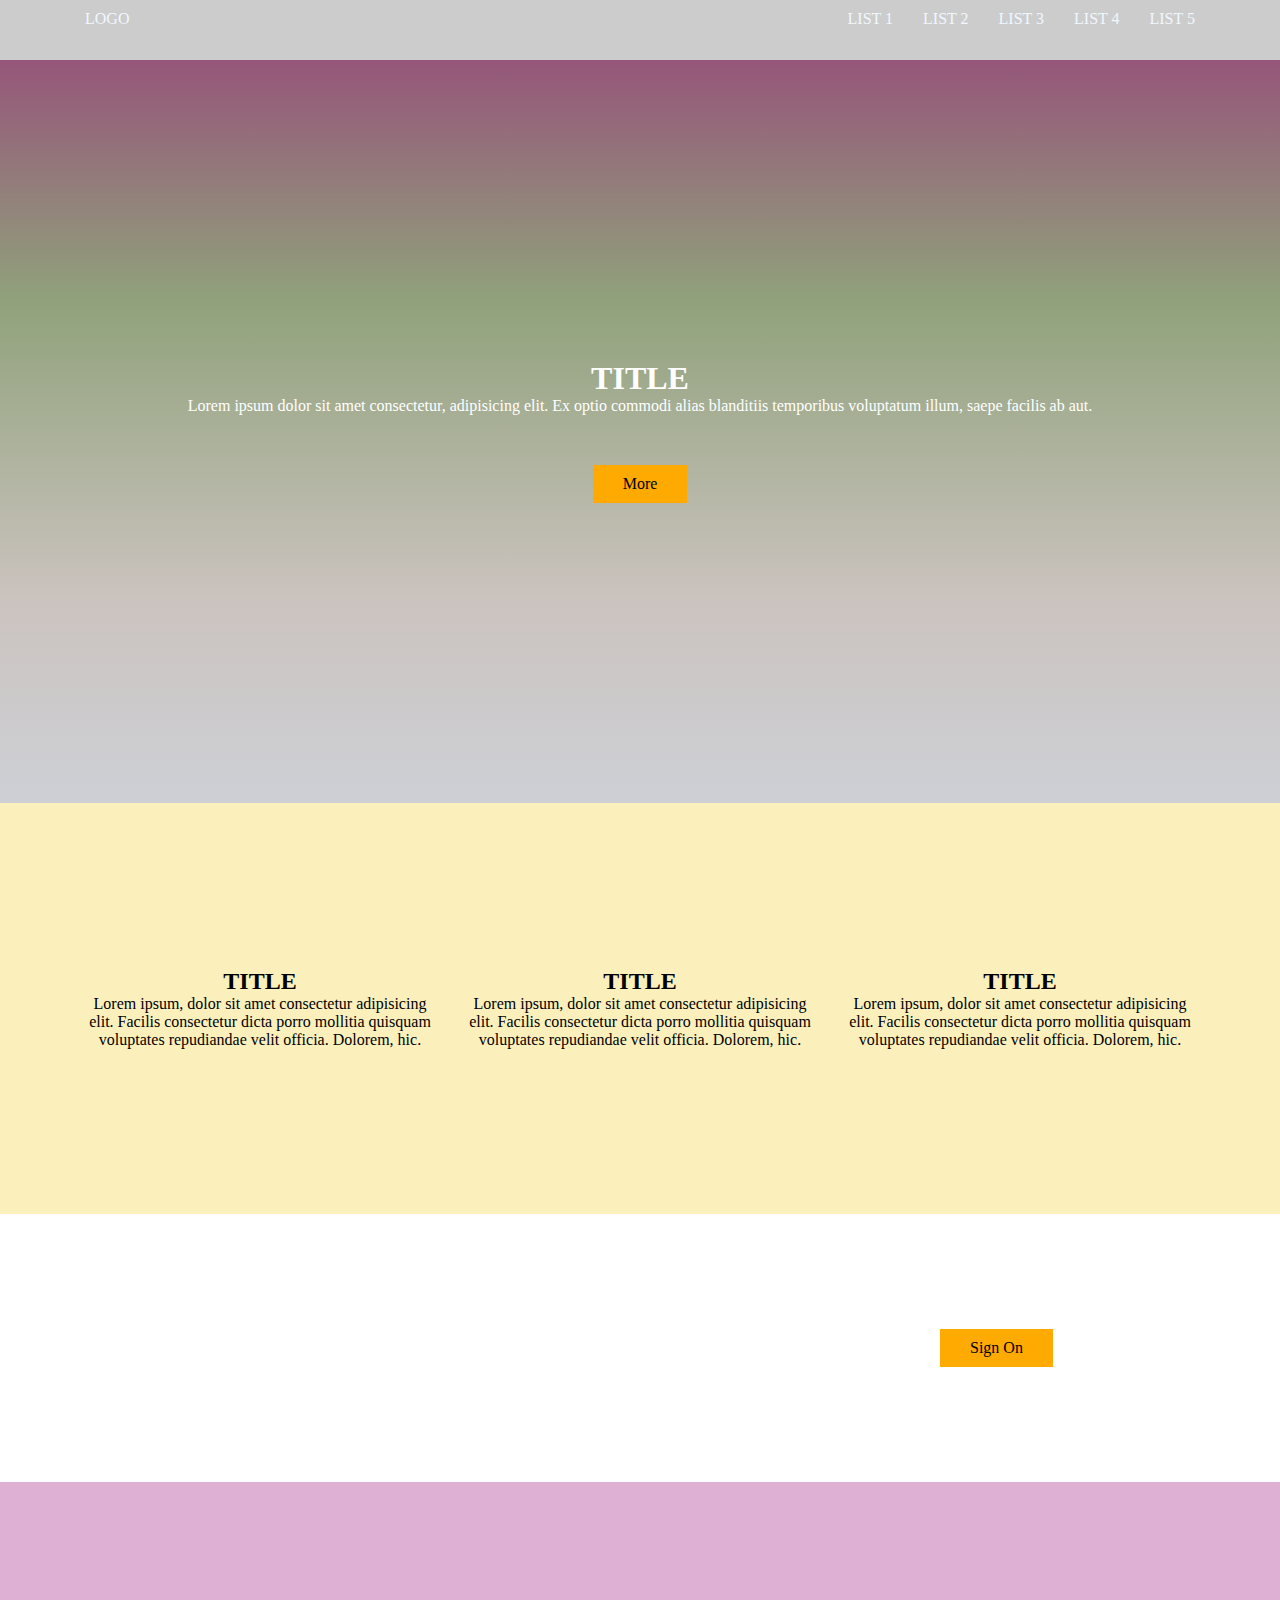
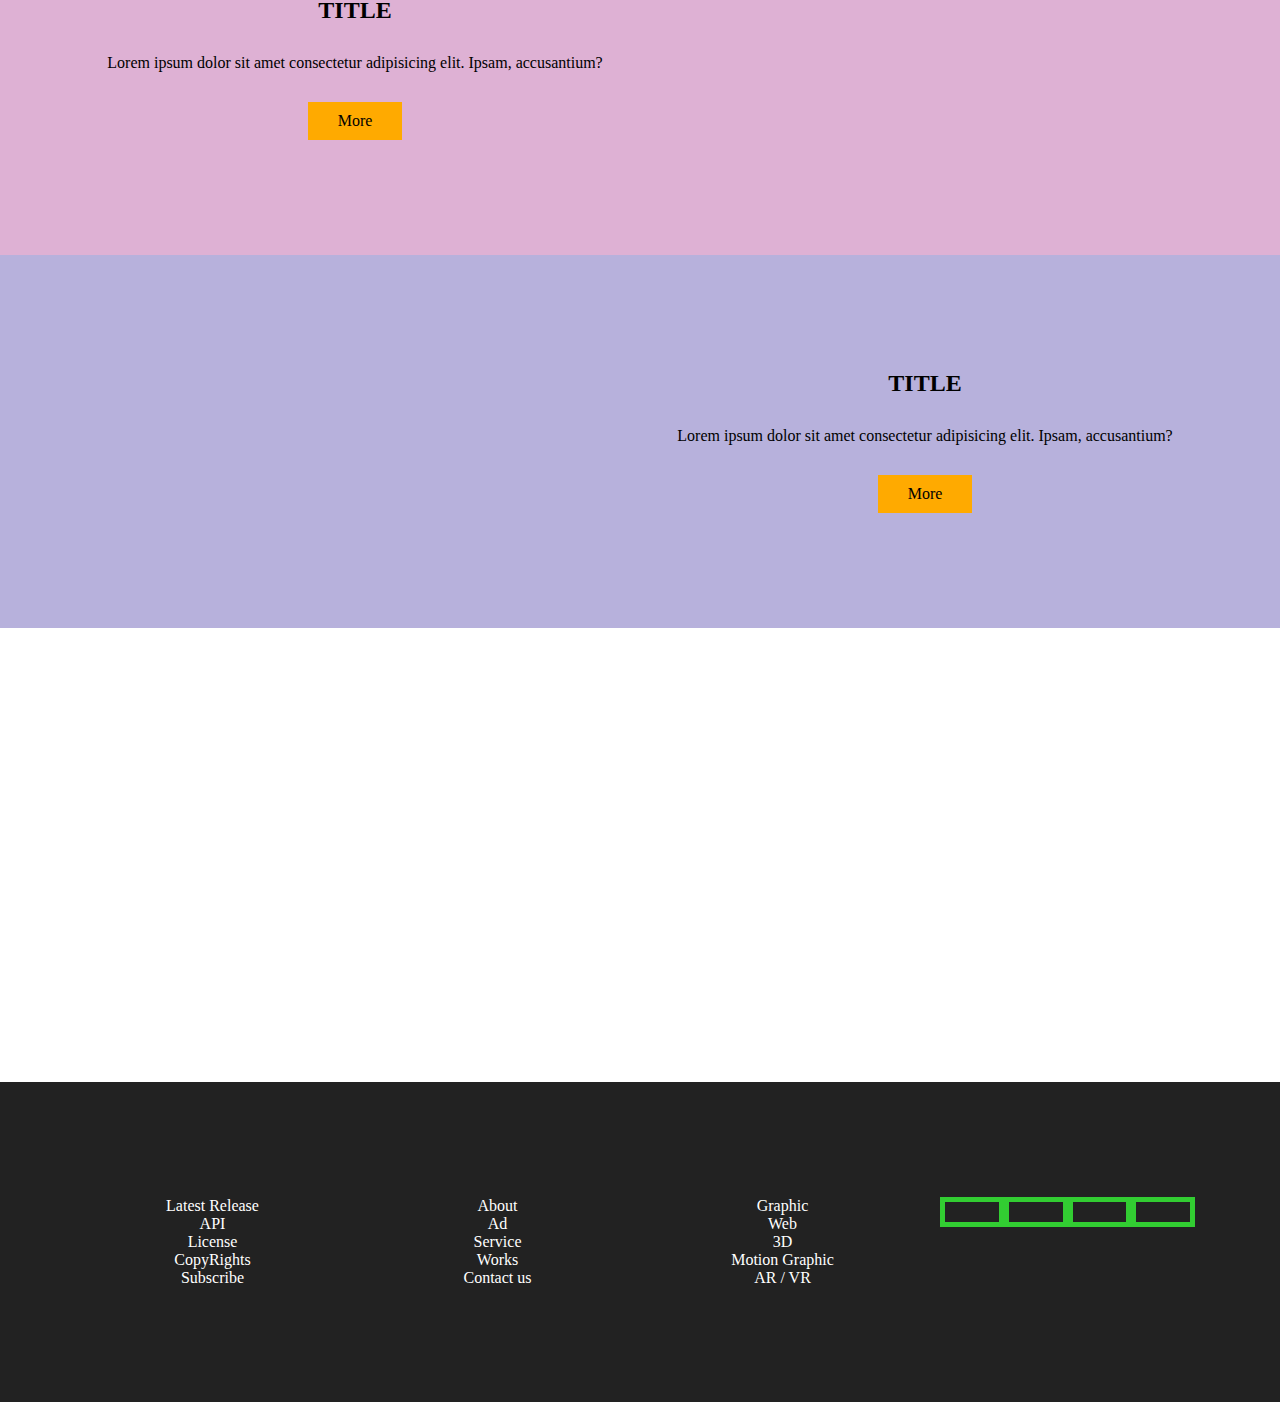
==== hamburger.html @ 64a3a569 "second index" ====
<!DOCTYPE html>
<html lang="en">

<head>
    <meta charset="UTF-8">
    <meta name="viewport" content="width=device-width, initial-scale=1.0">
    <meta http-equiv="X-UA-Compatible" content="ie=edge">
    <title>Document</title>
    <link rel="stylesheet" href="https://use.fontawesome.com/releases/v5.4.2/css/all.css" integrity="sha384-/rXc/GQVaYpyDdyxK+ecHPVYJSN9bmVFBvjA/9eOB+pb3F2w2N6fc5qB9Ew5yIns"
        crossorigin="anonymous">
    <link rel="stylesheet" href="global.css">
    <link rel="stylesheet" href="grid.css">
    <link rel="stylesheet" href="hamburger_style.css">
    <script src="https://code.jquery.com/jquery-3.3.1.min.js"></script>
    <script>
        $(function () {
            $(".hamburger").click(function () {
                $(".menu").slideToggle();
            })


            $(window).resize(function () {
                let w = $(window).width();
                console.log(w);
                if (w > 600) {
                    $(".menu").show();
                } else {
                    $(".menu").hide();
                }
            });
        })
    </script>
</head>

<body>
    <nav class="full-width">
        <div class="fixed-width clearfix">
            <div class="hamburger">
                <span></span>
            </div>
            <div class="logo">
                <a href="#">LOGO</a>
            </div>
            <div class="menu">
                <ul>
                    <li>
                        <a href="#">LIST 1</a>
                        <ul class="submenu">
                            <li><a href="#">list1</a></li>
                            <li><a href="#">list2</a></li>
                            <li><a href="#">list3</a></li>
                            <li><a href="#">list4</a></li>
                            <li><a href="#">list5</a></li>
                        </ul>
                    </li>
                    <li>
                        <a href="#">LIST 2</a>
                        <ul class="submenu">
                            <li><a href="#">list1</a></li>
                            <li><a href="#">list2</a></li>
                            <li><a href="#">list3</a></li>
                            <li><a href="#">list4</a></li>
                        </ul>
                    </li>
                    <li>
                        <a href="#">LIST 3</a>
                        <ul class="submenu">
                            <li><a href="#">list1</a></li>
                            <li><a href="#">list2</a></li>
                            <li><a href="#">list3</a></li>
                        </ul>
                    </li>
                    <li>
                        <a href="#">LIST 4</a>
                        <ul class="submenu">
                            <li><a href="#">list1</a></li>
                            <li><a href="#">list2</a></li>
                        </ul>
                    </li>
                    <li>
                        <a href="#">LIST 5</a>
                        <ul class="submenu">
                            <li><a href="#">list1</a></li>
                        </ul>
                    </li>
                </ul>
            </div>
        </div>
    </nav>
    <header class="full-width">
        <h1>TITLE</h1>
        <p>Lorem ipsum dolor sit amet consectetur, adipisicing elit. Ex optio commodi alias blanditiis temporibus
            voluptatum illum, saepe facilis ab aut.</p>
        <a href="#" class="btn">More</a>
    </header>
    <div id="about" class="full-width">
        <div class="fixed-width clearfix">
            <div class="col-md-4">
                <h2>TITLE</h2>
                <p>Lorem ipsum, dolor sit amet consectetur adipisicing elit. Facilis consectetur dicta porro mollitia
                    quisquam voluptates repudiandae velit officia. Dolorem, hic.</p>
            </div>
            <div class="col-md-4">
                <h2>TITLE</h2>
                <p>Lorem ipsum, dolor sit amet consectetur adipisicing elit. Facilis consectetur dicta porro mollitia
                    quisquam voluptates repudiandae velit officia. Dolorem, hic.</p>
            </div>
            <div class="col-md-4">
                <h2>TITLE</h2>
                <p>Lorem ipsum, dolor sit amet consectetur adipisicing elit. Facilis consectetur dicta porro mollitia
                    quisquam voluptates repudiandae velit officia. Dolorem, hic.</p>
            </div>
        </div>
    </div>
    <div id="ad" class="full-width">
        <div class="fixed-width clearfix">
            <div class="col-md-9 ibc col-12">
                <p>perspiciatis repellendus odit expedita praesentium accusamus quibusdam reiciendis est natus mollitia
                    vitae inventore eveniet dolor, id et?</p>
            </div>
            <div class="col-md-3 ibc col-12">
                <a href="#" class="btn">Sign On</a>
            </div>
        </div>
    </div>
    <div id="service" class="full-width">
        <div class="fixed-width clearfix">
            <div class="col-md-6 ibc">
                <h2>TITLE</h2>
                <p>Lorem ipsum dolor sit amet consectetur adipisicing elit. Ipsam, accusantium?</p>
                <a href="#" class="btn">More</a>
            </div>
            <div class="col-md-6 ibc">
                <img src="https://source.unsplash.com/random/800x600?sig=3" alt="">
            </div>
        </div>
    </div>
    <div id="service-2" class="full-width">
        <div class="fixed-width clearfix">
            <div class="col-md-6 ibc">
                <img src="https://source.unsplash.com/random/800x600?sig=4" alt="">
            </div>
            <div class="col-md-6 ibc">
                <h2>TITLE</h2>
                <p>Lorem ipsum dolor sit amet consectetur adipisicing elit. Ipsam, accusantium?</p>
                <a href="#" class="btn">More</a>
            </div>
        </div>
    </div>
    <div id="map" class="full-width">
        <iframe src="https://www.google.com/maps/embed?pb=!1m18!1m12!1m3!1d3642.807203793296!2d120.54610531457813!3d24.0730929844313!2m3!1f0!2f0!3f0!3m2!1i1024!2i768!4f13.1!3m3!1m2!1s0x3469388d096261d3%3A0x377647d579ff24ce!2zNTAw5b2w5YyW57ij5b2w5YyW5biC5Y2X6YOt6Lev5LiA5q61MjIw5be3MS046Jmf!5e0!3m2!1szh-TW!2stw!4v1542252583814"
            width="100%" height="450" frameborder="0" style="border:0" allowfullscreen></iframe>
    </div>
    <footer class="full-width">
        <div class="fixed-width clearfix">
            <div class="col-md-3 col-12">
                <ul class="inter">
                    <li><a href="#">Latest Release</a></li>
                    <li><a href="#">API</a></li>
                    <li><a href="#">License</a></li>
                    <li><a href="#">CopyRights</a></li>
                    <li><a href="#">Subscribe</a></li>
                </ul>
            </div>

            <div class="col-md-3 col-12">
                <ul class="inter">
                    <li><a href="#">About</a></li>
                    <li><a href="#">Ad</a></li>
                    <li><a href="#">Service</a></li>
                    <li><a href="#">Works</a></li>
                    <li><a href="#">Contact us</a></li>
                </ul>
            </div>

            <div class="col-md-3 col-12">
                <ul class="inter">
                    <li><a href="#">Graphic</a></li>
                    <li><a href="#">Web</a></li>
                    <li><a href="#">3D</a></li>
                    <li><a href="#">Motion Graphic</a></li>
                    <li><a href="#">AR / VR</a></li>
                </ul>
            </div>
            <div class="col-md-3 col-12 inter">
                <div class="col-3">
                    <a href="#"><i class="fab fa-facebook fa-3x"></i></a>
                </div>
                <div class="col-3">
                    <a href="#"><i class="fab fa-instagram fa-3x"></i></a>
                </div>
                <div class="col-3">
                    <a href="#"><i class="fab fa-twitter fa-3x"></i></a>
                </div>
                <div class="col-3">
                    <a href="#"><i class="fab fa-pinterest fa-3x"></i></a>
                </div>
            </div>
        </div>
        </div>
    </footer>
</body>

</html>
---- global.css ----
*{
    box-sizing: border-box;
    font-family: 微軟正黑體;
}
html,body,h1,h2,h3,h4,h5,h6,p,img,ul,ol,li,div,span{
    margin: 0;
    padding: 0;
    border: 0;
}
a{
    text-decoration: none;
}
li{
    list-style: none;
}
img{
    width: 100%;
    vertical-align: top;
}
.clearfix::after{
    content: "";
    display: block;
    clear: both;
}
.btn{
    display: block;
    width: 70%;
    margin: auto;
    text-align: center;
    padding: 10px 30px;
    background-color: #fa0;
    color: #000;
}
@media screen and (min-width: 540px){
    .btn{
        display: inline-block;
        padding: 10px 30px;
        background-color: #fa0;
        color: #000;
        width: auto;
    }
}
---- grid.css ----
.full-width{
    width: 100%;
}
.fixed-width{
    width: 100%;
}
.col-1 {
    width: 8.3333333333%;
    float: left;
  }
  
  .col-2 {
    width: 16.6666666667%;
    float: left;
  }
  
  .col-3 {
    width: 25%;
    float: left;
  }
  
  .col-4 {
    width: 33.3333333333%;
    float: left;
  }
  
  .col-5 {
    width: 41.6666666667%;
    float: left;
  }
  
  .col-6 {
    width: 50%;
    float: left;
  }
  
  .col-7 {
    width: 58.3333333333%;
    float: left;
  }
  
  .col-8 {
    width: 66.6666666667%;
    float: left;
  }
  
  .col-9 {
    width: 75%;
    float: left;
  }
  
  .col-10 {
    width: 83.3333333333%;
    float: left;
  }
  
  .col-11 {
    width: 91.6666666667%;
    float: left;
  }
  
  .col-12 {
    width: 100%;
    float: left;
  }
  [class*="col"]{
      padding: 15px;
  }
@media screen and (min-width: 540px) {
    .fixed-width {
      width: 540px;
      margin: auto;
    }
  
    .col-sm-1 {
      width: 8.3333333333%;
      float: left;
    }
  
    .col-sm-2 {
      width: 16.6666666667%;
      float: left;
    }
  
    .col-sm-3 {
      width: 25%;
      float: left;
    }
  
    .col-sm-4 {
      width: 33.3333333333%;
      float: left;
    }
  
    .col-sm-5 {
      width: 41.6666666667%;
      float: left;
    }
  
    .col-sm-6 {
      width: 50%;
      float: left;
    }
  
    .col-sm-7 {
      width: 58.3333333333%;
      float: left;
    }
  
    .col-sm-8 {
      width: 66.6666666667%;
      float: left;
    }
  
    .col-sm-9 {
      width: 75%;
      float: left;
    }
  
    .col-sm-10 {
      width: 83.3333333333%;
      float: left;
    }
  
    .col-sm-11 {
      width: 91.6666666667%;
      float: left;
    }
  
    .col-sm-12 {
      width: 100%;
      float: left;
    }
  }
  @media screen and (min-width: 720px) {
    .fixed-width {
      width: 720px;
      margin: auto;
    }
  
    .col-md-1 {
      width: 8.3333333333%;
      float: left;
    }
  
    .col-md-2 {
      width: 16.6666666667%;
      float: left;
    }
  
    .col-md-3 {
      width: 25%;
      float: left;
    }
  
    .col-md-4 {
      width: 33.3333333333%;
      float: left;
    }
  
    .col-md-5 {
      width: 41.6666666667%;
      float: left;
    }
  
    .col-md-6 {
      width: 50%;
      float: left;
    }
  
    .col-md-7 {
      width: 58.3333333333%;
      float: left;
    }
  
    .col-md-8 {
      width: 66.6666666667%;
      float: left;
    }
  
    .col-md-9 {
      width: 75%;
      float: left;
    }
  
    .col-md-10 {
      width: 83.3333333333%;
      float: left;
    }
  
    .col-md-11 {
      width: 91.6666666667%;
      float: left;
    }
  
    .col-md-12 {
      width: 100%;
      float: left;
    }
  }
  @media screen and (min-width: 960px) {
    .fixed-width {
      width: 960px;
      margin: auto;
    }
  
    .col-lg-1 {
      width: 8.3333333333%;
      float: left;
    }
  
    .col-lg-2 {
      width: 16.6666666667%;
      float: left;
    }
  
    .col-lg-3 {
      width: 25%;
      float: left;
    }
  
    .col-lg-4 {
      width: 33.3333333333%;
      float: left;
    }
  
    .col-lg-5 {
      width: 41.6666666667%;
      float: left;
    }
  
    .col-lg-6 {
      width: 50%;
      float: left;
    }
  
    .col-lg-7 {
      width: 58.3333333333%;
      float: left;
    }
  
    .col-lg-8 {
      width: 66.6666666667%;
      float: left;
    }
  
    .col-lg-9 {
      width: 75%;
      float: left;
    }
  
    .col-lg-10 {
      width: 83.3333333333%;
      float: left;
    }
  
    .col-lg-11 {
      width: 91.6666666667%;
      float: left;
    }
  
    .col-lg-12 {
      width: 100%;
      float: left;
    }
  }
  @media screen and (min-width: 1140px) {
    .fixed-width {
      width: 1140px;
      margin: auto;
    }
  
    .col-xl-1 {
      width: 8.3333333333%;
      float: left;
    }
  
    .col-xl-2 {
      width: 16.6666666667%;
      float: left;
    }
  
    .col-xl-3 {
      width: 25%;
      float: left;
    }
  
    .col-xl-4 {
      width: 33.3333333333%;
      float: left;
    }
  
    .col-xl-5 {
      width: 41.6666666667%;
      float: left;
    }
  
    .col-xl-6 {
      width: 50%;
      float: left;
    }
  
    .col-xl-7 {
      width: 58.3333333333%;
      float: left;
    }
  
    .col-xl-8 {
      width: 66.6666666667%;
      float: left;
    }
  
    .col-xl-9 {
      width: 75%;
      float: left;
    }
  
    .col-xl-10 {
      width: 83.3333333333%;
      float: left;
    }
  
    .col-xl-11 {
      width: 91.6666666667%;
      float: left;
    }
  
    .col-xl-12 {
      width: 100%;
      float: left;
    }
  }
---- hamburger_style.css ----
.hamburger {
    width: 60px;
    height: 60px;
    /* background-color: #aaa; */

    position: relative;

    float: right;
}

.hamburger span {
    position: absolute;
    width: 50px;
    height: 5px;
    background-color: #fff;

    top: 0;
    left: 0;
    right: 0;
    bottom: 0;
    margin: auto;
}

.hamburger span::before {
    content: "";
    position: absolute;
    width: 50px;
    height: 5px;
    background-color: #fff;
    bottom: 15px;
}

.hamburger span::after {
    content: "";
    position: absolute;
    width: 50px;
    height: 5px;
    background-color: #fff;
    top: 15px;
}

@media screen and (min-width: 540px){
    .hamburger {
                display: none;
            }
            nav {
                height: 60px;
            }
            nav .logo {
                display: block;
                float: left;
            }
            nav .menu {
                display: block;
                float: right;
                clear: none;
            }
            nav li {
                float: left;
            }
        .submenu {
            background-color: #222;
            display: none;
            position: absolute;
        }
        .submenu li {
            float: none;
        }
        nav li:hover .submenu {
            display: block;
        }
        .clearfix::after {
            content:"";
            display: block;
            clear: both;
        }
}
nav{
    background-color: #ccc;
    padding: 10px;
    width: 100%;
}

nav a{
    color: black;
    padding: 0 15px;
    display: block;
    transition: all .5s;
}
nav .menu a:hover{
    background-color: rgb(151, 151, 151);
    padding: 5px ;
}
@media screen and (min-width: 540px){
    
    nav{
        background-color: #ccc;
        padding: 10px;
    }
    nav .logo{
        float: left;
    }
    nav .menu{
        float: right;
    }
    nav li{
        float: left;
    }
    nav a{
        color: aliceblue;
        padding: 0 15px;
        display: block;
        transition: all .5s;
    }
    nav .menu a:hover{
        background-color: rgb(151, 151, 151);
        padding: 5px ;
    }  
}


/*header*/

header{
    background-image: linear-gradient(rgba(125,20,88,.8),rgba(70,99,35,.6),rgba(125,105,95,.4),rgba(12,49,100,.2))
    ,url(https://source.unsplash.com/random?sig=1);
    background-repeat: no-repeat;
    background-size: cover;
    background-position: center;
    background-attachment: fixed;
    padding-top: 300px;
    padding-bottom: 300px;
    text-align: center;
    color: #fff;
}
header p{
    padding-bottom : 50px;
}
header a:hover{
    background-color: #000;
    color: #fa0;
}

/*about*/

#about{
    padding-top: 150px;
    padding-bottom: 150px;
    background-color: #f8e17a81;
    text-align: left;
}
@media screen and (min-width: 540px){
    #about{
        padding-top: 150px;
        padding-bottom: 150px;
        background-color: #f8e17a81;
        text-align: center;
    }
}

/*ad*/

#ad {
    background-image: linear-gradient(rgba(250, 132, 35, 0.8),rgba(111, 187, 18, 0.6),rgba(44, 55, 155, 0.4),rgba(248, 78, 10, 0.2))
    ,url(https://source.unsplash.com/random?sig=2);
    background-repeat: no-repeat;
    background-size: cover;
    background-position: center;
    background-attachment: fixed;
    padding: 100px 0;
    color: rgb(255, 255, 255);
    font-size: 0px;
}
#ad a:hover{
    background-color: #000;
    color: #fa0;
}
.ibc{
    float: none;
    display: inline-block;
    vertical-align: middle;
    font-size: 16px;
}

/*service*/

#service{
    font-size: 0;
    text-align: center;
    padding: 100px 0;
    background-color: rgba(189, 99, 169, 0.5);
}
#service a:hover{
    background-color: #000;
    color: #fa0;
}
#service p{
    margin: 30px 0;
}
@media screen and (min-width: 540px){
    #service{
        font-size: 0;
        padding: 100px 0;
        background-color: rgba(189, 99, 169, 0.5);
    }
    #service a:hover{
        background-color: #000;
        color: #fa0;
    }
    #service p{
        margin: 30px 0;
    }
}

/*service-2*/

#service-2{
    font-size: 0;
    text-align: center;
    padding: 100px 0;
    background-color: rgba(112, 99, 185, 0.5);
}
#service-2 p{
    margin: 30px 0;
}
#service-2 a:hover{
    background-color: #000;
    color: #fa0;
}
@media screen and (min-width: 540px){
    #service-2{
        font-size: 0;
        padding: 100px 0;
        background-color: rgba(112, 99, 185, 0.5);
    }
    #service-2 p{
        margin: 30px 0;
    }
    #service-2 a:hover{
        background-color: #000;
        color: #fa0;
    }
}

/*footer*/

footer{
    background-color: #222;
    color: #fff;
    padding: 100px 0;
    /* font-size: 0; */
     
}
.inter a{
    color: #fff;
    /* font-size: 16px; */
    /* text-align: center; */
    
}
.inter{
    text-align: center;
    /* float: none; */
    /* font-size: 0; */
    /* vertical-align: middle; */
}
.inter .col-3{
    /* border-radius: 50%; */
    /* border: 5px solid rgb(0, 0, 0); */
    padding: 10px;
    font-size: 25px;
    display: inline-block;
}
.inter .col-3 :hover{
    color: rgb(0,0,0);
    /* background-color: #fff; */
}
@media screen and (min-width: 540px){
    footer{
        background-color: #222;
        color: #fff;
        padding: 100px 0;
    }
    .inter a{
        color: #fff;
    }
    .inter .col-3{
        /* border-radius: 50%; */
        border: 5px solid limegreen;
        padding: 10px;
        font-size: 20px;
        display: inline-block;
    }
    .inter .col-3 :hover{
        color: rgb(0,0,0);
        background-color: #fff;
    }
}
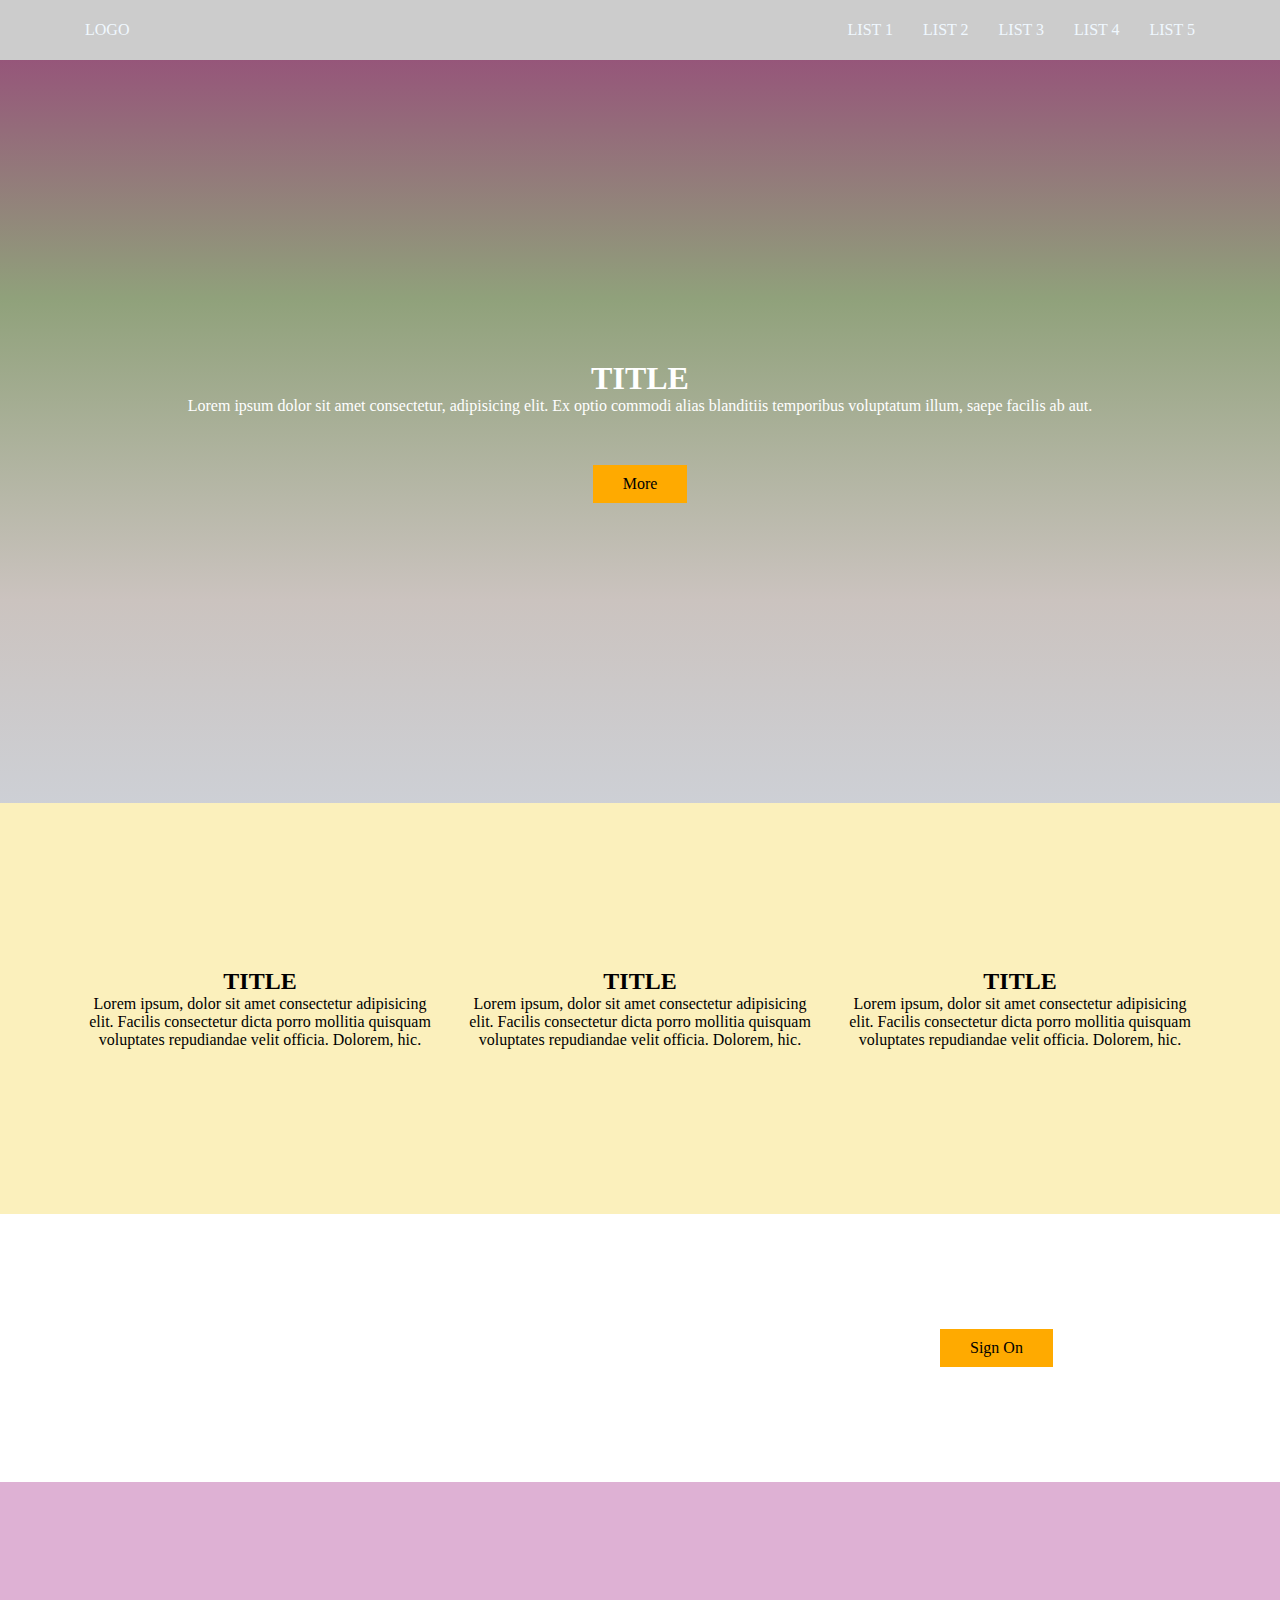
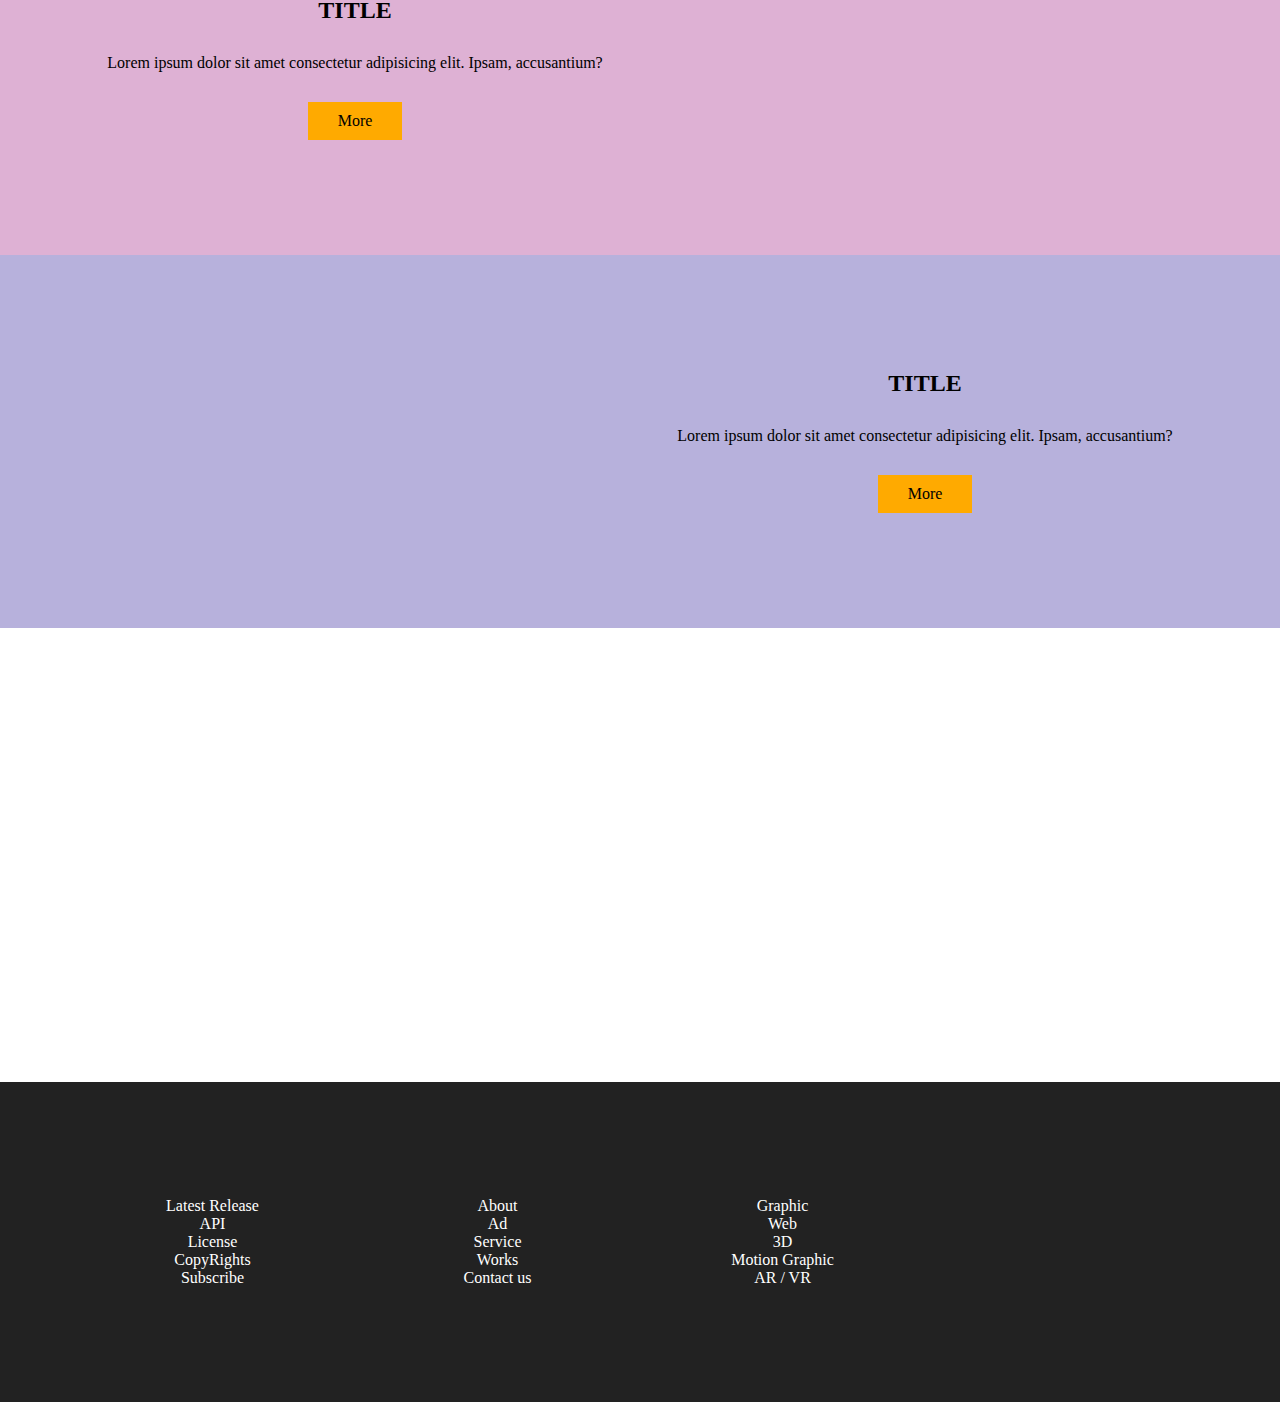
==== commit 0728ff70: "1123homework" ====
--- a/hamburger.html
+++ b/hamburger.html
@@ -45,43 +45,43 @@
                 <ul>
                     <li>
                         <a href="#">LIST 1</a>
-                        <ul class="submenu">
+                        <!-- <ul class="submenu">
                             <li><a href="#">list1</a></li>
                             <li><a href="#">list2</a></li>
                             <li><a href="#">list3</a></li>
                             <li><a href="#">list4</a></li>
                             <li><a href="#">list5</a></li>
-                        </ul>
+                        </ul> -->
                     </li>
                     <li>
                         <a href="#">LIST 2</a>
-                        <ul class="submenu">
+                        <!-- <ul class="submenu">
                             <li><a href="#">list1</a></li>
                             <li><a href="#">list2</a></li>
                             <li><a href="#">list3</a></li>
                             <li><a href="#">list4</a></li>
-                        </ul>
+                        </ul> -->
                     </li>
                     <li>
                         <a href="#">LIST 3</a>
-                        <ul class="submenu">
+                        <!-- <ul class="submenu">
                             <li><a href="#">list1</a></li>
                             <li><a href="#">list2</a></li>
                             <li><a href="#">list3</a></li>
-                        </ul>
+                        </ul> -->
                     </li>
                     <li>
                         <a href="#">LIST 4</a>
-                        <ul class="submenu">
-                            <li><a href="#">list1</a></li>
-                            <li><a href="#">list2</a></li>
-                        </ul>
+                        <!-- <ul class="submenu">
+                            <li><a href="#">list1</a></li>
+                            <li><a href="#">list2</a></li>
+                        </ul> -->
                     </li>
                     <li>
                         <a href="#">LIST 5</a>
-                        <ul class="submenu">
-                            <li><a href="#">list1</a></li>
-                        </ul>
+                        <!-- <ul class="submenu">
+                            <li><a href="#">list1</a></li>
+                        </ul> -->
                     </li>
                 </ul>
             </div>
--- a/hamburger_style.css
+++ b/hamburger_style.css
@@ -57,18 +57,19 @@
             }
             nav li {
                 float: left;
-            }
-        .submenu {
+                margin: 0;
+            }
+        /* .submenu {
             background-color: #222;
             display: none;
             position: absolute;
         }
         .submenu li {
             float: none;
-        }
-        nav li:hover .submenu {
+        } */
+        /* nav li:hover .submenu {
             display: block;
-        }
+        } */
         .clearfix::after {
             content:"";
             display: block;
@@ -86,6 +87,7 @@
     padding: 0 15px;
     display: block;
     transition: all .5s;
+    
 }
 nav .menu a:hover{
     background-color: rgb(151, 151, 151);
@@ -107,14 +109,20 @@
         float: left;
     }
     nav a{
+        font-size: 16px;
         color: aliceblue;
-        padding: 0 15px;
+        padding-top: 5px 0;
         display: block;
         transition: all .5s;
+        line-height: 40px;
+        /* margin: 20px 0; */
     }
     nav .menu a:hover{
         background-color: rgb(151, 151, 151);
-        padding: 5px ;
+        padding: 10px 10px;
+        font-size: 20px;
+        margin-top: -10px;
+        font-family: serif;
     }  
 }
 
@@ -285,13 +293,13 @@
     }
     .inter .col-3{
         /* border-radius: 50%; */
-        border: 5px solid limegreen;
+        /* border: 5px solid limegreen; */
         padding: 10px;
         font-size: 20px;
         display: inline-block;
     }
     .inter .col-3 :hover{
-        color: rgb(0,0,0);
-        background-color: #fff;
+        color: rgb(0, 0, 0);
+        /* background-color: #fff; */
     }
 }